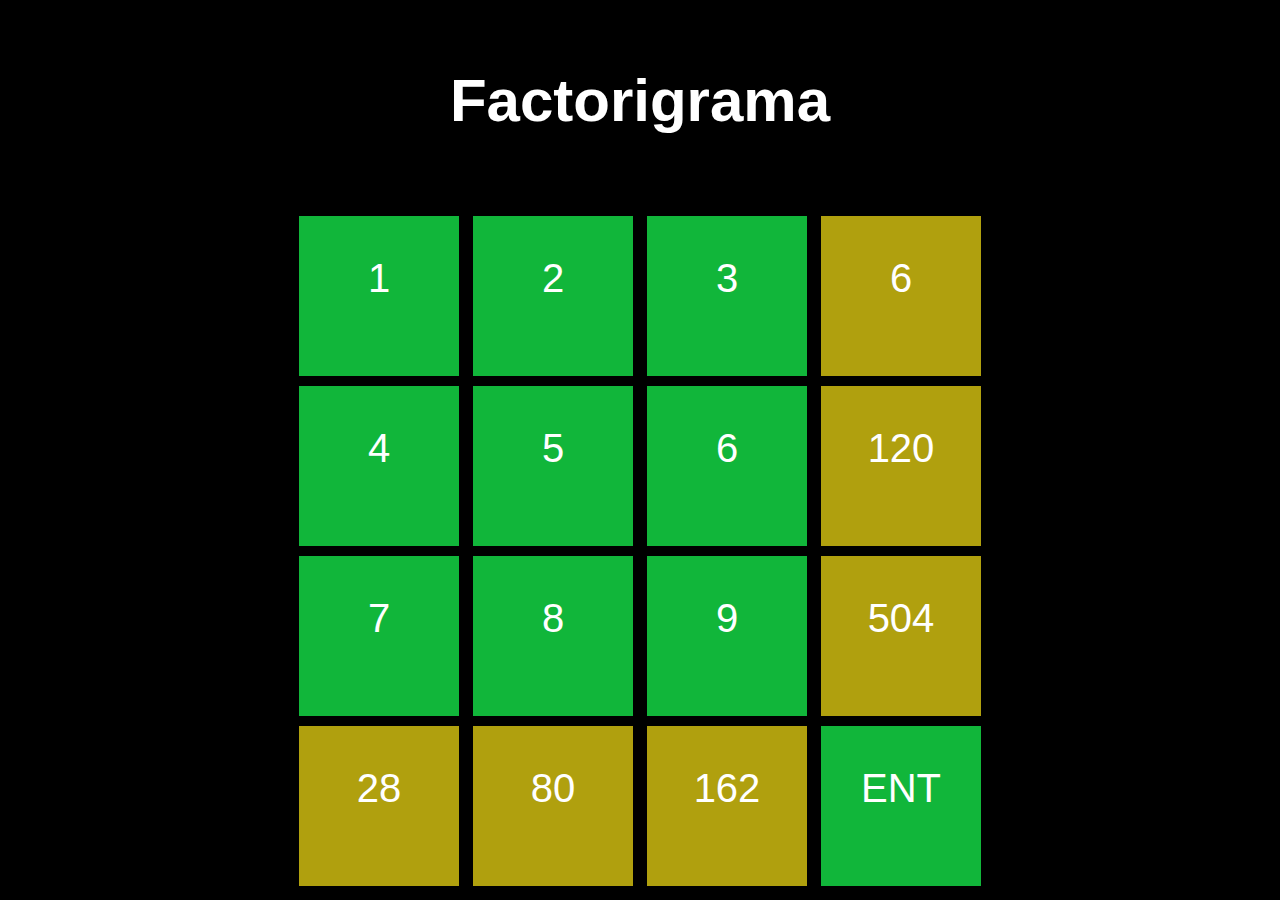
==== Factorigrama.html @ dabd9581 "202312101734" ====
<!DOCTYPE html>
<html>

<head>
  <meta name="viewport" content="width=device-width, initial-scale=1">
  <style>
    p {
      width: 80px;
      height: 80px;
      border: 0px;
      padding: 40px;
      margin: 5px;
      font-size: 40px;
      font-family: Arial;
      text-align: center;
      color: white;
      display: inline-block;
    }

    p2 {
      width: 80px;
      height: 70px;
      border: 0px;
      padding: 40px;
      margin: 5px;
      font-size: 30px;
      font-family: Arial;
      text-align: center;
      color: white;
      display: inline-block;
    }

    input {
      width: 80px;
      height: 80px;
      border: 5px;
      padding: 40px;
      margin: 5px;
      font-size: 40px;
      font-family: Arial;
      text-align: center;
      color: white;
      display: inline-block;
    }
  </style>
</head>

<body style="background-color:black; text-align:center;">
  <br>
  <h1 style="color:white; font-size:60px; font-family:Arial; text-align:center;" ,
    title='Teclea los resultados de la siguiente serie de multiplicaciones todo lo rápido que puedas. Pulsa "Intro" después de teclear cada producto.'>
    Factorigrama</h1>
  <br><br>
  <p id="f1" , style="background-color: #11b63a;"></p>
  <p id="f2" , style="background-color: #11b63a;"></p>
  <p id="f3" , style="background-color: #11b63a;"></p>
  <p id="f123" , style="background-color: #b0a00e;"></p>
  <br>
  <p id="f4" , style="background-color: #11b63a;"></p>
  <p id="f5" , style="background-color: #11b63a;"></p>
  <p id="f6" , style="background-color: #11b63a;"></p>
  <p id="f456" , style="background-color: #b0a00e;"></p>
  <br>
  <p id="f7" , style="background-color: #11b63a;"></p>
  <p id="f8" , style="background-color: #11b63a;"></p>
  <p id="f9" , style="background-color: #11b63a;"></p>
  <p id="f789" , style="background-color: #b0a00e;"></p>
  <br>
  <p id="f147" , style="background-color: #b0a00e;"></p>
  <p id="f258" , style="background-color: #b0a00e;"></p>
  <p id="f369" , style="background-color: #b0a00e;"></p>
  <p id="ENTER" , style="background-color: #11b63a;"></p>
  <script>
    f1 = 1;
    f2 = 2;
    f3 = 3;
    f4 = 4;
    f5 = 5;
    f6 = 6;
    f7 = 7;
    f8 = 8;
    f9 = 9;
    f123 = f1 * f2 * f3;
    f456 = f4 * f5 * f6;
    f789 = f7 * f8 * f9;
    f147 = f1 * f4 * f7;
    f258 = f2 * f5 * f8;
    f369 = f3 * f6 * f9;
    ftotal = f123 + f456 + f789 + f147 + f258 + f369;
    document.getElementById("f1").innerHTML = f1;
    document.getElementById("f2").innerHTML = f2;
    document.getElementById("f3").innerHTML = f3;
    document.getElementById("f4").innerHTML = f4;
    document.getElementById("f5").innerHTML = f5;
    document.getElementById("f6").innerHTML = f6;
    document.getElementById("f7").innerHTML = f7;
    document.getElementById("f8").innerHTML = f8;
    document.getElementById("f9").innerHTML = f9;
    document.getElementById("f123").innerHTML = f123;
    document.getElementById("f456").innerHTML = f456;
    document.getElementById("f789").innerHTML = f789;
    document.getElementById("f147").innerHTML = f147;
    document.getElementById("f258").innerHTML = f258;
    document.getElementById("f369").innerHTML = f369;
    document.getElementById("ENTER").innerHTML = "ENT";
  </script>

</body>

</html>
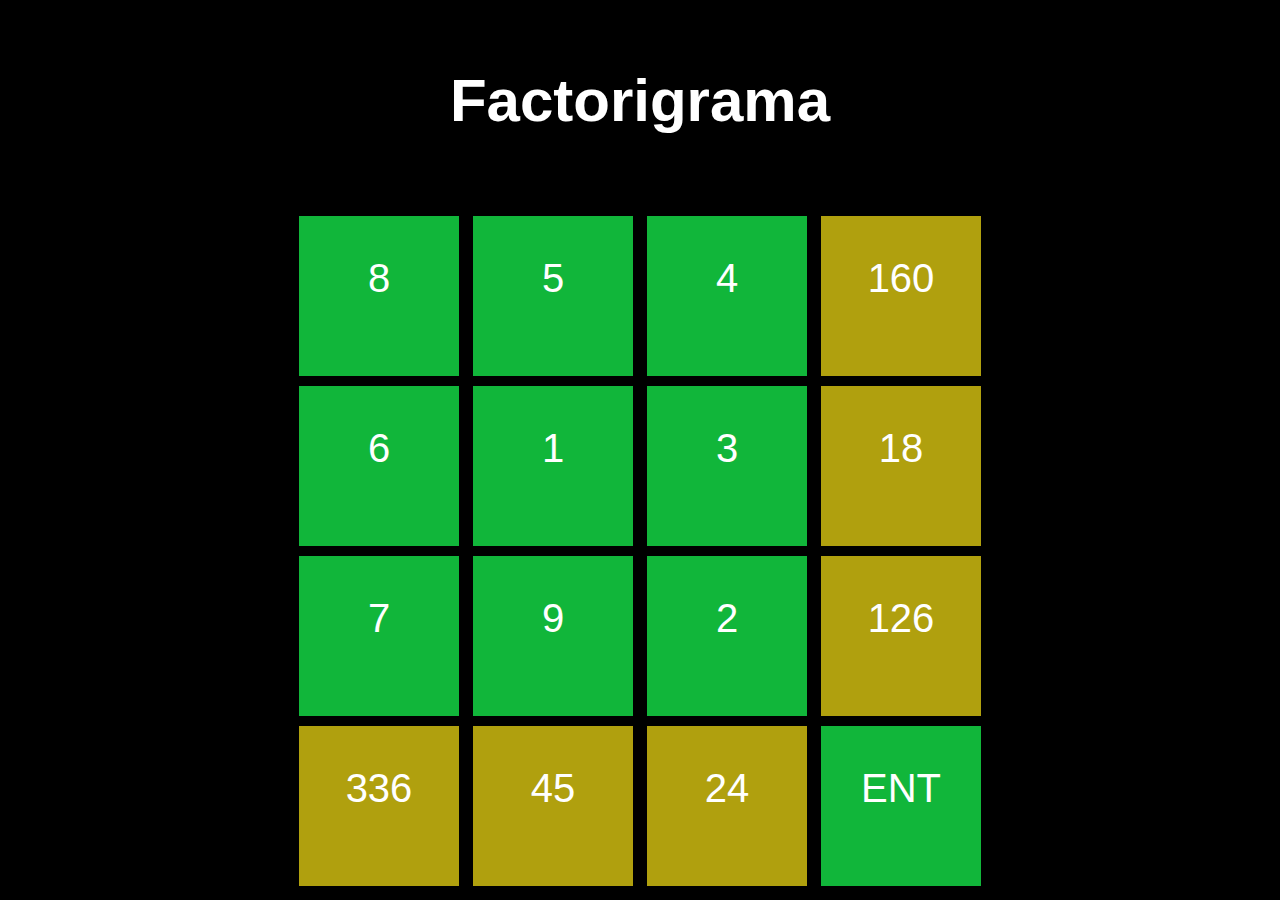
==== commit 0cb6862f: "202312101740" ====
--- a/Factorigrama.html
+++ b/Factorigrama.html
@@ -71,22 +71,31 @@
   <p id="f369" , style="background-color: #b0a00e;"></p>
   <p id="ENTER" , style="background-color: #11b63a;"></p>
   <script>
-    f1 = 1;
-    f2 = 2;
-    f3 = 3;
-    f4 = 4;
-    f5 = 5;
-    f6 = 6;
-    f7 = 7;
-    f8 = 8;
-    f9 = 9;
+    const solution = [1, 2, 3, 4, 5, 6, 7, 8, 9];
+    for (let i = solution.length - 1; i > 0; i--) {
+      let j = Math.floor(Math.random() * (i + 1));
+      let k = solution[i];
+      solution[i] = solution[j];
+      solution[j] = k;
+    }
+    f1 = solution[0];
+    f2 = solution[1];
+    f3 = solution[2];
+    f4 = solution[3];
+    f5 = solution[4];
+    f6 = solution[5];
+    f7 = solution[6];
+    f8 = solution[7];
+    f9 = solution[8];
+
     f123 = f1 * f2 * f3;
     f456 = f4 * f5 * f6;
     f789 = f7 * f8 * f9;
     f147 = f1 * f4 * f7;
     f258 = f2 * f5 * f8;
     f369 = f3 * f6 * f9;
-    ftotal = f123 + f456 + f789 + f147 + f258 + f369;
+    ftotal = "ENT";
+
     document.getElementById("f1").innerHTML = f1;
     document.getElementById("f2").innerHTML = f2;
     document.getElementById("f3").innerHTML = f3;
@@ -102,7 +111,7 @@
     document.getElementById("f147").innerHTML = f147;
     document.getElementById("f258").innerHTML = f258;
     document.getElementById("f369").innerHTML = f369;
-    document.getElementById("ENTER").innerHTML = "ENT";
+    document.getElementById("ENTER").innerHTML = ftotal;
   </script>
 
 </body>
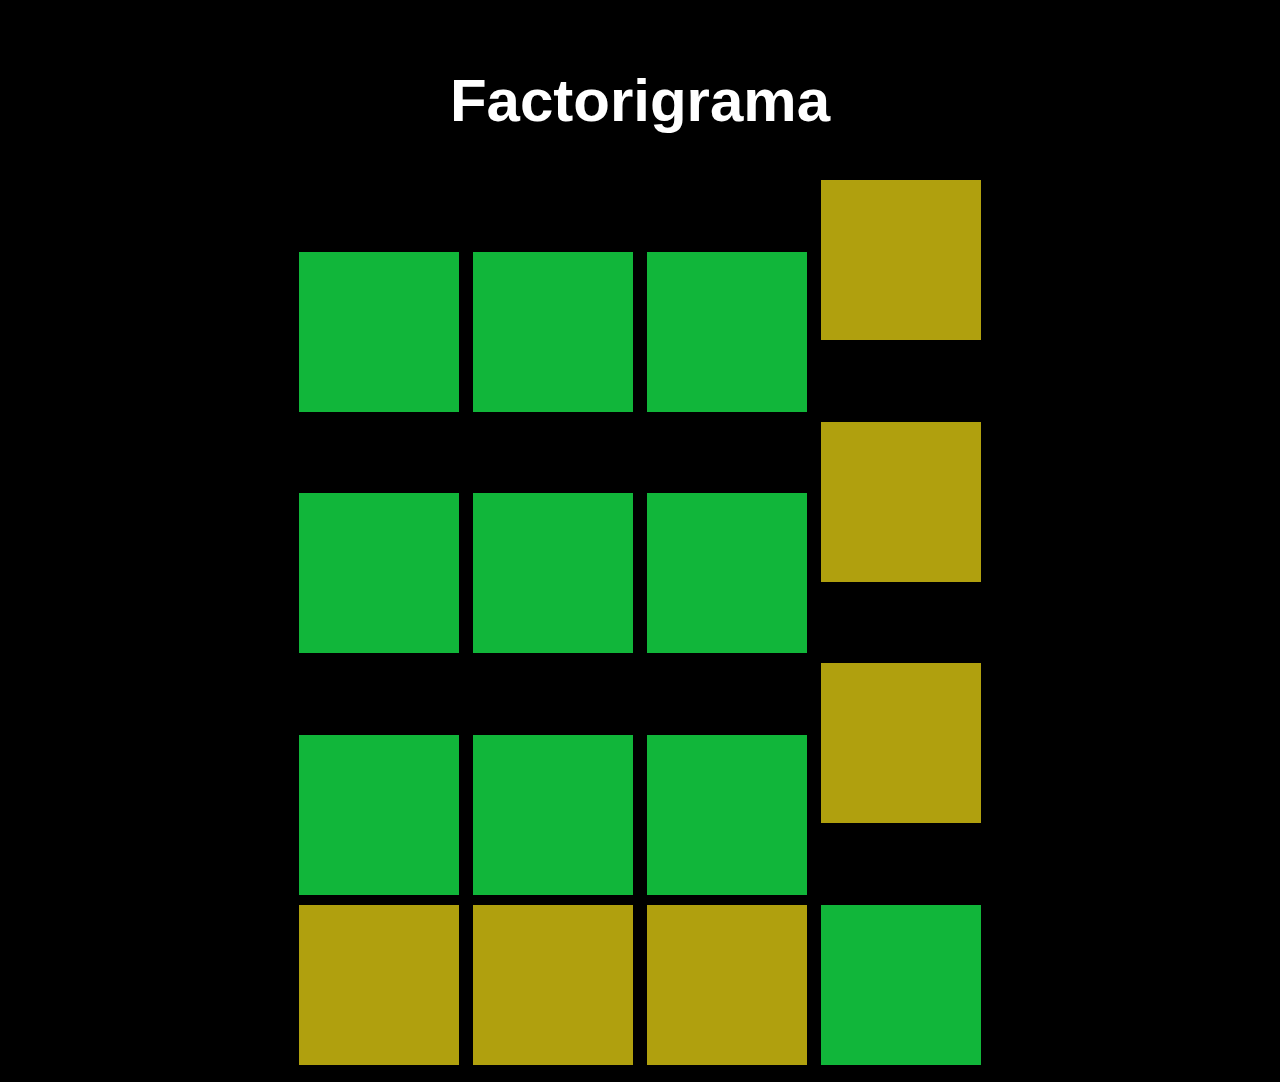
==== commit 078a35c6: "202312101832" ====
--- a/Factorigrama.html
+++ b/Factorigrama.html
@@ -17,23 +17,10 @@
       display: inline-block;
     }
 
-    p2 {
-      width: 80px;
-      height: 70px;
-      border: 0px;
-      padding: 40px;
-      margin: 5px;
-      font-size: 30px;
-      font-family: Arial;
-      text-align: center;
-      color: white;
-      display: inline-block;
-    }
-
     input {
       width: 80px;
       height: 80px;
-      border: 5px;
+      border: 0px;
       padding: 40px;
       margin: 5px;
       font-size: 40px;
@@ -48,23 +35,23 @@
 <body style="background-color:black; text-align:center;">
   <br>
   <h1 style="color:white; font-size:60px; font-family:Arial; text-align:center;" ,
-    title='Teclea los resultados de la siguiente serie de multiplicaciones todo lo rápido que puedas. Pulsa "Intro" después de teclear cada producto.'>
+    title='Rellena las casillas vacías con los números del 1 al 9 de modo que las filas y las columnas den los productos indicados.'>
     Factorigrama</h1>
-  <br><br>
-  <p id="f1" , style="background-color: #11b63a;"></p>
-  <p id="f2" , style="background-color: #11b63a;"></p>
-  <p id="f3" , style="background-color: #11b63a;"></p>
-  <p id="f123" , style="background-color: #b0a00e;"></p>
+
+  <input type="text" id="U1" onchange="u1" style="background-color: #11b63a;">
+  <input type="text" id="U2" onchange="u2" style="background-color: #11b63a;">
+  <input type="text" id="U3" onchange="u3" style="background-color: #11b63a;">
+  <p type="text" id="f123" style="background-color: #b0a00e;"></p>
   <br>
-  <p id="f4" , style="background-color: #11b63a;"></p>
-  <p id="f5" , style="background-color: #11b63a;"></p>
-  <p id="f6" , style="background-color: #11b63a;"></p>
-  <p id="f456" , style="background-color: #b0a00e;"></p>
+  <input type="text" id="U4" onchange="u4" style="background-color: #11b63a;">
+  <input type="text" id="U5" onchange="u5" style="background-color: #11b63a;">
+  <input type="text" id="U6" onchange="u6" style="background-color: #11b63a;">
+  <p type="text" id="f456" style="background-color: #b0a00e;"></p>
   <br>
-  <p id="f7" , style="background-color: #11b63a;"></p>
-  <p id="f8" , style="background-color: #11b63a;"></p>
-  <p id="f9" , style="background-color: #11b63a;"></p>
-  <p id="f789" , style="background-color: #b0a00e;"></p>
+  <input type="text" id="U7" onchange="u7" style="background-color: #11b63a;">
+  <input type="text" id="U8" onchange="u8" style="background-color: #11b63a;">
+  <input type="text" id="U9" onchange="u9" style="background-color: #11b63a;">
+  <p type="text" id="f789" style="background-color: #b0a00e;"></p>
   <br>
   <p id="f147" , style="background-color: #b0a00e;"></p>
   <p id="f258" , style="background-color: #b0a00e;"></p>
@@ -78,40 +65,40 @@
       solution[i] = solution[j];
       solution[j] = k;
     }
-    f1 = solution[0];
-    f2 = solution[1];
-    f3 = solution[2];
-    f4 = solution[3];
-    f5 = solution[4];
-    f6 = solution[5];
-    f7 = solution[6];
-    f8 = solution[7];
-    f9 = solution[8];
+    s1 = solution[0];
+    s2 = solution[1];
+    s3 = solution[2];
+    s4 = solution[3];
+    s5 = solution[4];
+    s6 = solution[5];
+    s7 = solution[6];
+    s8 = solution[7];
+    s9 = solution[8];
 
-    f123 = f1 * f2 * f3;
-    f456 = f4 * f5 * f6;
-    f789 = f7 * f8 * f9;
-    f147 = f1 * f4 * f7;
-    f258 = f2 * f5 * f8;
-    f369 = f3 * f6 * f9;
-    ftotal = "ENT";
+    s123 = s1 * s2 * s3;
+    s456 = s4 * s5 * s6;
+    s789 = s7 * s8 * s9;
+    s147 = s1 * s4 * s7;
+    s258 = s2 * s5 * s8;
+    s369 = s3 * s6 * s9;
+    enter = "ENT";
 
-    document.getElementById("f1").innerHTML = f1;
-    document.getElementById("f2").innerHTML = f2;
-    document.getElementById("f3").innerHTML = f3;
-    document.getElementById("f4").innerHTML = f4;
-    document.getElementById("f5").innerHTML = f5;
-    document.getElementById("f6").innerHTML = f6;
-    document.getElementById("f7").innerHTML = f7;
-    document.getElementById("f8").innerHTML = f8;
-    document.getElementById("f9").innerHTML = f9;
-    document.getElementById("f123").innerHTML = f123;
-    document.getElementById("f456").innerHTML = f456;
-    document.getElementById("f789").innerHTML = f789;
-    document.getElementById("f147").innerHTML = f147;
-    document.getElementById("f258").innerHTML = f258;
-    document.getElementById("f369").innerHTML = f369;
-    document.getElementById("ENTER").innerHTML = ftotal;
+    document.getElementById("u1").innerHTML = u1;
+    document.getElementById("u2").innerHTML = u2;
+    document.getElementById("u3").innerHTML = u3;
+    document.getElementById("u4").innerHTML = u4;
+    document.getElementById("u5").innerHTML = u5;
+    document.getElementById("u6").innerHTML = u6;
+    document.getElementById("u7").innerHTML = u7;
+    document.getElementById("u8").innerHTML = u8;
+    document.getElementById("u9").innerHTML = u9;
+    document.getElementById("s123").innerHTML = s123;
+    document.getElementById("s456").innerHTML = s456;
+    document.getElementById("s789").innerHTML = s789;
+    document.getElementById("s147").innerHTML = s147;
+    document.getElementById("s258").innerHTML = s258;
+    document.getElementById("s369").innerHTML = s369;
+    document.getElementById("enter").innerHTML = enter;
   </script>
 
 </body>
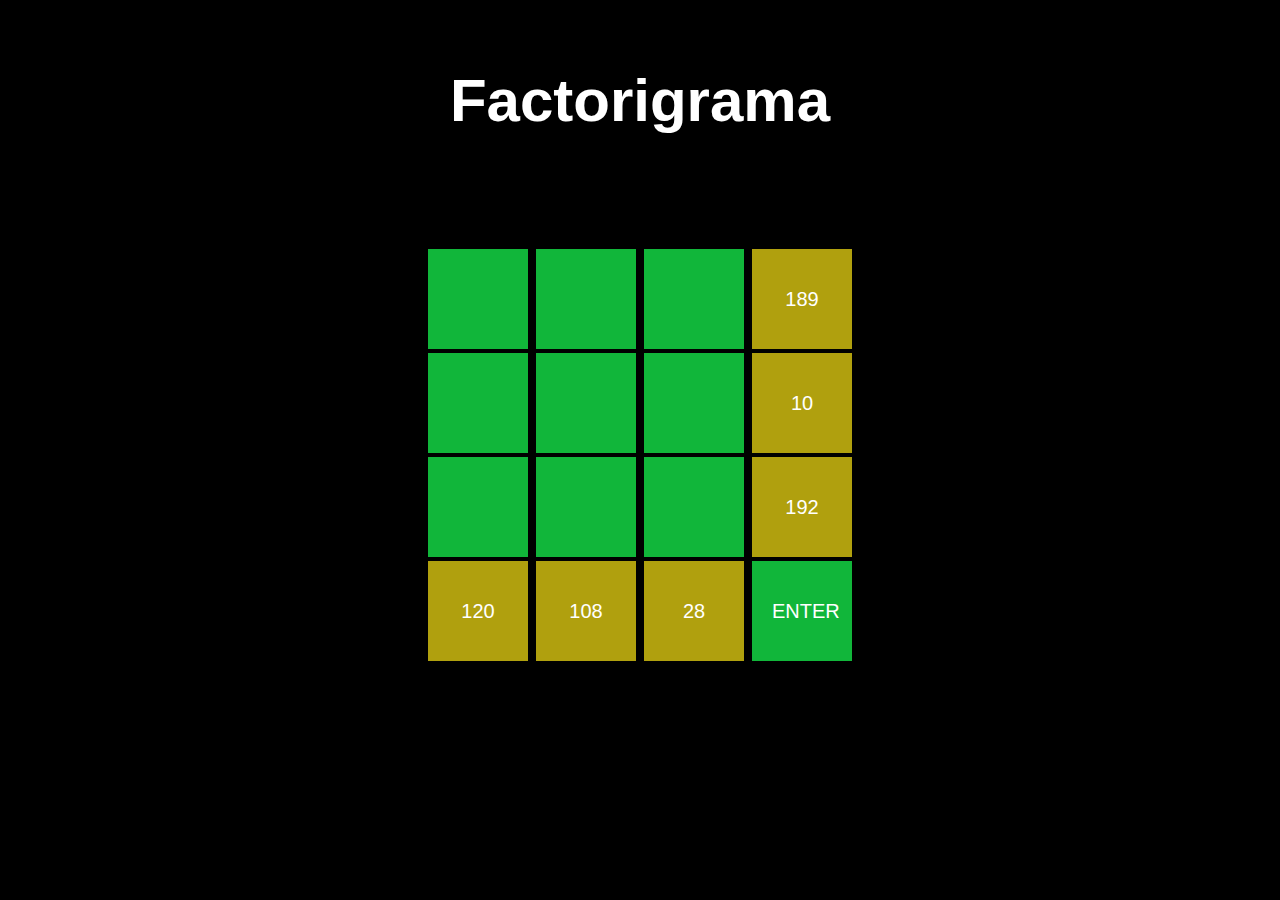
==== commit 5965ee67: "fix checkCorrectness" ====
--- a/Factorigrama.html
+++ b/Factorigrama.html
@@ -5,27 +5,43 @@
   <meta name="viewport" content="width=device-width, initial-scale=1">
   <style>
     p {
-      width: 80px;
-      height: 80px;
+      width: 60px;
+      height: 60px;
       border: 0px;
-      padding: 40px;
-      margin: 5px;
-      font-size: 40px;
+      padding: 20px;
+      margin: 2px;
+      font-size: 20px;
       font-family: Arial;
       text-align: center;
+      line-height: 3;
       color: white;
       display: inline-block;
     }
 
     input {
-      width: 80px;
-      height: 80px;
+      width: 60px;
+      height: 60px;
       border: 0px;
-      padding: 40px;
-      margin: 5px;
-      font-size: 40px;
+      padding: 20px;
+      margin: 2px;
+      font-size: 20px;
       font-family: Arial;
       text-align: center;
+      line-height: 3;
+      color: rgb(0, 0, 0);
+      display: inline-block;
+    }
+
+    button {
+      width: 100px;
+      height: 100px;
+      border: 0px;
+      padding: 20px;
+      margin: 2px;
+      font-size: 20px;
+      font-family: Arial;
+      text-align: center;
+      line-height: 3;
       color: white;
       display: inline-block;
     }
@@ -37,69 +53,72 @@
   <h1 style="color:white; font-size:60px; font-family:Arial; text-align:center;" ,
     title='Rellena las casillas vacías con los números del 1 al 9 de modo que las filas y las columnas den los productos indicados.'>
     Factorigrama</h1>
+  <br><br><br><br>
+  <input type="text" id="u1" onchange="u1" style="background-color: #11b63a;">
+  <input type="text" id="u2" onchange="u2" style="background-color: #11b63a;">
+  <input type="text" id="u3" onchange="u3" style="background-color: #11b63a;">
+  <p type="text" id="s123" style="background-color: #b0a00e;"></p>
+  <br>
+  <input type="text" id="u4" onchange="u4" style="background-color: #11b63a;">
+  <input type="text" id="u5" onchange="u5" style="background-color: #11b63a;">
+  <input type="text" id="u6" onchange="u6" style="background-color: #11b63a;">
+  <p type="text" id="s456" style="background-color: #b0a00e;"></p>
+  <br>
+  <input type="text" id="u7" onchange="u7" style="background-color: #11b63a;">
+  <input type="text" id="u8" onchange="u8" style="background-color: #11b63a;">
+  <input type="text" id="u9" onchange="u9" style="background-color: #11b63a;">
+  <p type="text" id="s789" style="background-color: #b0a00e;"></p>
+  <br>
+  <p id="s147" style="background-color: #b0a00e;"></p>
+  <p id="s258" style="background-color: #b0a00e;"></p>
+  <p id="s369" style="background-color: #b0a00e;"></p>
+  <button type="button" id="enter"
+    onclick="checkCorrectness(u1.value, u2.value, u3.value, u4.value, u5.value, u6.value, u7.value, u8.value, u9.value)"
+    style="background-color: #11b63a;"></p>
+    <script>
+      const solution = [1, 2, 3, 4, 5, 6, 7, 8, 9];
+      for (let i = solution.length - 1; i > 0; i--) {
+        let j = Math.floor(Math.random() * (i + 1));
+        let k = solution[i];
+        solution[i] = solution[j];
+        solution[j] = k;
+      }
+      s1 = solution[0];
+      s2 = solution[1];
+      s3 = solution[2];
+      s4 = solution[3];
+      s5 = solution[4];
+      s6 = solution[5];
+      s7 = solution[6];
+      s8 = solution[7];
+      s9 = solution[8];
 
-  <input type="text" id="U1" onchange="u1" style="background-color: #11b63a;">
-  <input type="text" id="U2" onchange="u2" style="background-color: #11b63a;">
-  <input type="text" id="U3" onchange="u3" style="background-color: #11b63a;">
-  <p type="text" id="f123" style="background-color: #b0a00e;"></p>
-  <br>
-  <input type="text" id="U4" onchange="u4" style="background-color: #11b63a;">
-  <input type="text" id="U5" onchange="u5" style="background-color: #11b63a;">
-  <input type="text" id="U6" onchange="u6" style="background-color: #11b63a;">
-  <p type="text" id="f456" style="background-color: #b0a00e;"></p>
-  <br>
-  <input type="text" id="U7" onchange="u7" style="background-color: #11b63a;">
-  <input type="text" id="U8" onchange="u8" style="background-color: #11b63a;">
-  <input type="text" id="U9" onchange="u9" style="background-color: #11b63a;">
-  <p type="text" id="f789" style="background-color: #b0a00e;"></p>
-  <br>
-  <p id="f147" , style="background-color: #b0a00e;"></p>
-  <p id="f258" , style="background-color: #b0a00e;"></p>
-  <p id="f369" , style="background-color: #b0a00e;"></p>
-  <p id="ENTER" , style="background-color: #11b63a;"></p>
-  <script>
-    const solution = [1, 2, 3, 4, 5, 6, 7, 8, 9];
-    for (let i = solution.length - 1; i > 0; i--) {
-      let j = Math.floor(Math.random() * (i + 1));
-      let k = solution[i];
-      solution[i] = solution[j];
-      solution[j] = k;
-    }
-    s1 = solution[0];
-    s2 = solution[1];
-    s3 = solution[2];
-    s4 = solution[3];
-    s5 = solution[4];
-    s6 = solution[5];
-    s7 = solution[6];
-    s8 = solution[7];
-    s9 = solution[8];
+      s123 = s1 * s2 * s3;
+      s456 = s4 * s5 * s6;
+      s789 = s7 * s8 * s9;
+      s147 = s1 * s4 * s7;
+      s258 = s2 * s5 * s8;
+      s369 = s3 * s6 * s9;
+      enter = "ENTER";
 
-    s123 = s1 * s2 * s3;
-    s456 = s4 * s5 * s6;
-    s789 = s7 * s8 * s9;
-    s147 = s1 * s4 * s7;
-    s258 = s2 * s5 * s8;
-    s369 = s3 * s6 * s9;
-    enter = "ENT";
+      function checkCorrectness(u1, u2, u3, u4, u5, u6, u7, u8, u9) {
+        userInputCorrect = (u1 == s1 && u2 == s2 && u3 == s3 && u4 == s4 && u5 == s5 && u6 == s6 && u7 == s7 && u8 == s8 && u9 == s9);
+        if (userInputCorrect == true) {
+          window.alert("Correcto");
+        } else {
+          window.alert("Incorrecto");
+        }
+      }
 
-    document.getElementById("u1").innerHTML = u1;
-    document.getElementById("u2").innerHTML = u2;
-    document.getElementById("u3").innerHTML = u3;
-    document.getElementById("u4").innerHTML = u4;
-    document.getElementById("u5").innerHTML = u5;
-    document.getElementById("u6").innerHTML = u6;
-    document.getElementById("u7").innerHTML = u7;
-    document.getElementById("u8").innerHTML = u8;
-    document.getElementById("u9").innerHTML = u9;
-    document.getElementById("s123").innerHTML = s123;
-    document.getElementById("s456").innerHTML = s456;
-    document.getElementById("s789").innerHTML = s789;
-    document.getElementById("s147").innerHTML = s147;
-    document.getElementById("s258").innerHTML = s258;
-    document.getElementById("s369").innerHTML = s369;
-    document.getElementById("enter").innerHTML = enter;
-  </script>
+      document.getElementById("s123").innerHTML = s123;
+      document.getElementById("s456").innerHTML = s456;
+      document.getElementById("s789").innerHTML = s789;
+      document.getElementById("s147").innerHTML = s147;
+      document.getElementById("s258").innerHTML = s258;
+      document.getElementById("s369").innerHTML = s369;
+      document.getElementById("enter").innerHTML = enter;
+
+    </script>
 
 </body>
 
